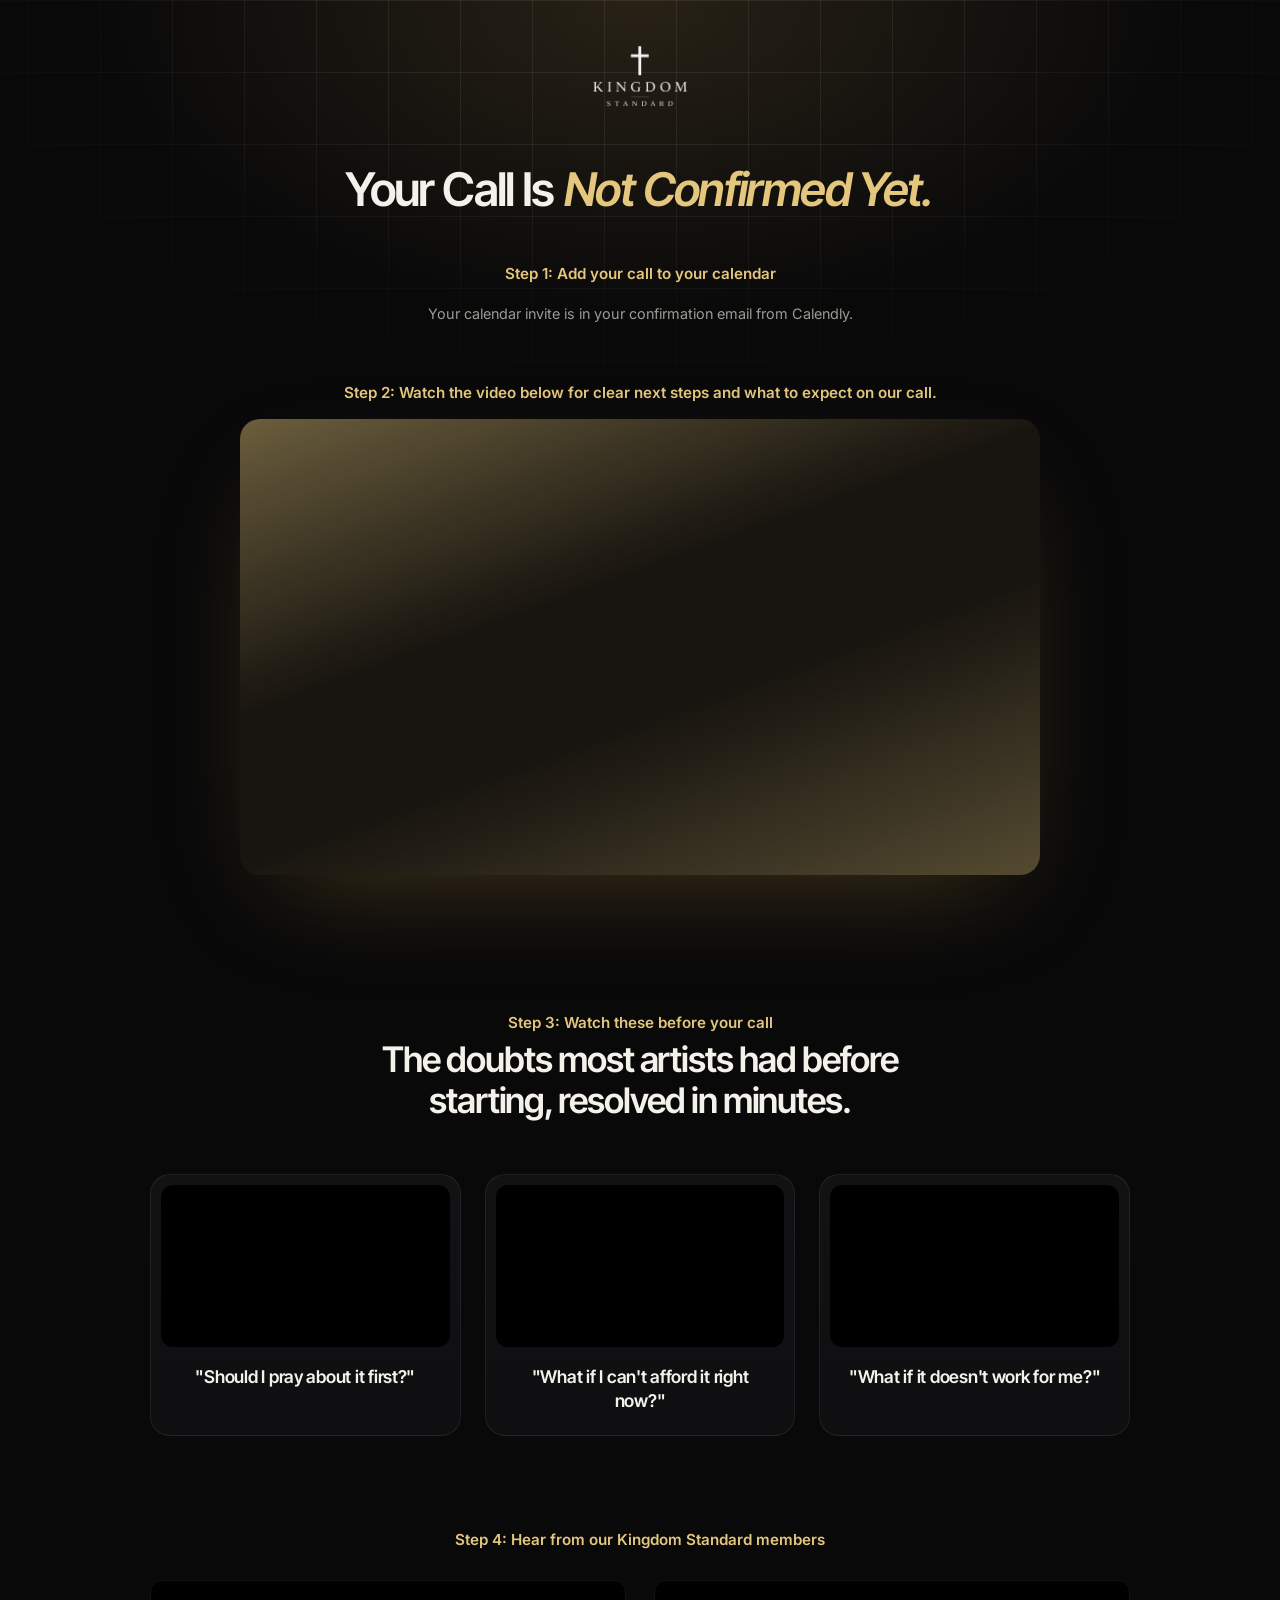
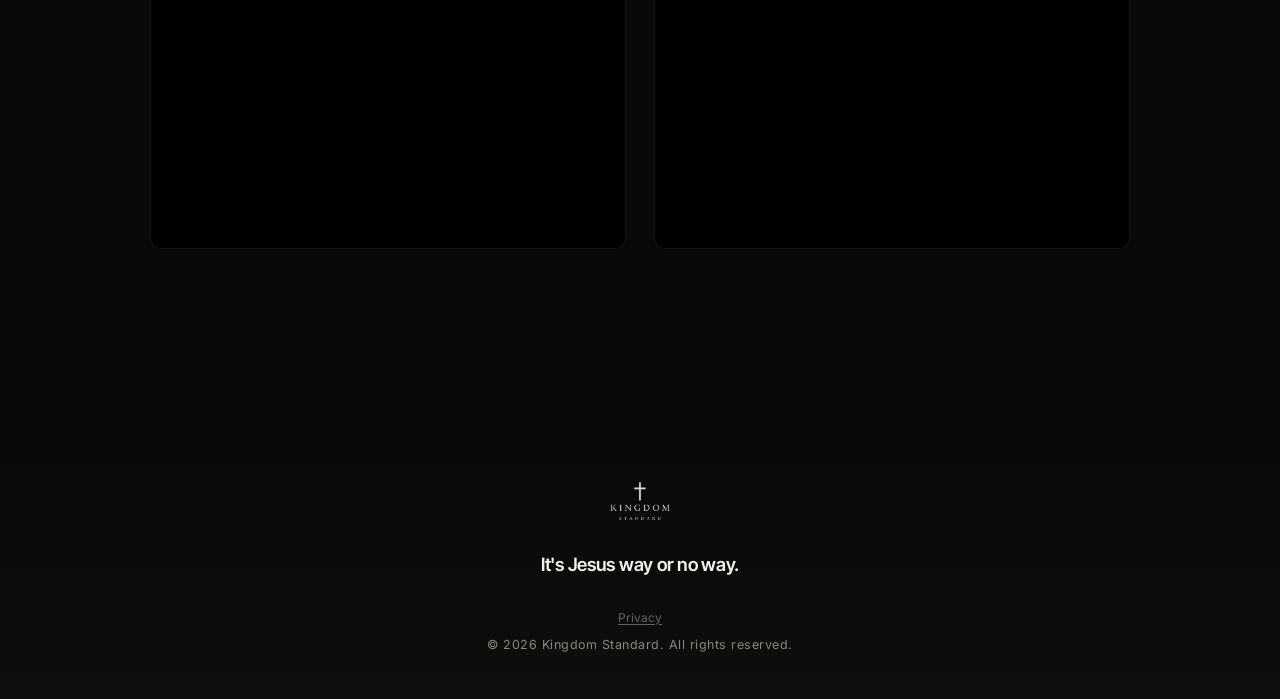
==== application-confirmation/index.html @ 18755a1b "Loosen the Step 2 to video gap slightly Co-Authored-By: Claude Opus 5.5 <noreply@anthropic.com>" ====
<!doctype html>
<html lang="en">
<head>
<meta charset="UTF-8" />
<meta name="viewport" content="width=device-width, initial-scale=1.0" />
<title>Your Call Is Not Confirmed Yet — Kingdom Standard</title>
<meta name="description" content="Watch the video for clear next steps and what to expect on your call." />
<meta name="robots" content="noindex, follow" />
<link rel="canonical" href="https://kingdomstandard.net/application-confirmation/" />
<meta property="og:type" content="website" />
<meta property="og:site_name" content="Kingdom Standard" />
<meta property="og:title" content="Your Call Is Not Confirmed Yet — Kingdom Standard" />
<meta property="og:description" content="Watch the video for clear next steps and what to expect on your call." />
<meta property="og:image" content="https://kingdomstandard.net/assets/og-image.jpg" />
<meta property="og:url" content="https://kingdomstandard.net/application-confirmation/" />
<meta name="twitter:card" content="summary_large_image" />
<meta name="twitter:title" content="Your Call Is Not Confirmed Yet — Kingdom Standard" />
<meta name="twitter:description" content="Watch the video for clear next steps and what to expect on your call." />
<meta name="twitter:image" content="https://kingdomstandard.net/assets/og-image.jpg" />
<link rel="icon" type="image/x-icon" href="../favicon.ico?v=20260927f" />
<link rel="icon" type="image/png" sizes="16x16" href="../assets/favicon-16x16.png?v=20260927f" />
<link rel="icon" type="image/png" sizes="32x32" href="../assets/favicon-32x32.png?v=20260927f" />
<link rel="apple-touch-icon" sizes="180x180" href="../assets/apple-touch-icon.png?v=20260927f" />
<link rel="icon" type="image/png" sizes="192x192" href="../assets/android-chrome-192x192.png?v=20260927f" />
<link rel="icon" type="image/png" sizes="512x512" href="../assets/android-chrome-512x512.png?v=20260927f" />
<meta name="theme-color" content="#0a0a0b" />
<meta name="color-scheme" content="dark" />
<link rel="preconnect" href="https://fonts.googleapis.com" />
<link rel="preconnect" href="https://fonts.gstatic.com" crossorigin />
<link href="https://fonts.googleapis.com/css2?family=Inter+Tight:ital,wght@0,500;0,600;1,600&family=Inter:wght@400;500;600;700&display=swap" rel="stylesheet" />
<link rel="stylesheet" href="../styles.css?v=20261110k" />
</head>
<body>
<div class="bg-grid"></div>

<header class="site-header">
  <img class="logo-mark" src="../assets/kingdom-standard-logo-cropped.png?v=20260928" width="400" height="261" alt="Kingdom Standard" />
</header>

<section class="confirmation-hero confirmation-hero--tight">
  <div class="wrap">
    <h1>Your Call Is <span class="accent-muted">Not Confirmed Yet.</span></h1>
    <p class="step-label">Step 1: Add your call to your calendar</p>
    <div class="add-cal" id="addCal" hidden>
      <p class="add-cal-when" id="calWhen"></p>
      <div class="add-cal-buttons">
        <a class="add-cal-btn" id="calGoogle" href="#" target="_blank" rel="noopener">Google Calendar</a>
        <a class="add-cal-btn" id="calApple" href="#" download="kingdom-standard-call.ics">Apple / iPhone</a>
        <a class="add-cal-btn" id="calOutlook" href="#" target="_blank" rel="noopener">Outlook</a>
      </div>
    </div>
    <p class="add-cal-fallback" id="calFallback">Your calendar invite is in your confirmation email from Calendly.</p>
    <p class="step-label step-label--spaced">Step 2: Watch the video below for clear next steps and what to expect on our call.</p>
  </div>
</section>

<section class="video-section">
  <div class="video-frame">
    <script src="https://fast.wistia.com/player.js" async></script>
    <script src="https://fast.wistia.com/embed/ths0kmnjn5.js" async type="module"></script>
    <style>
      wistia-player[media-id='ths0kmnjn5']:not(:defined) { background: center / contain no-repeat url('https://fast.wistia.com/embed/medias/ths0kmnjn5/swatch'); display: block; filter: blur(5px); padding-top:56.25%; }
    </style>
    <wistia-player media-id="ths0kmnjn5" aspect="1.7777777777777777"></wistia-player>
  </div>
</section>

<section class="breakouts-section">
  <div class="lede">
    <p class="step-label">Step 3: Watch these before your call</p>
    <h2 class="lede-title">The doubts most artists had before starting, resolved in minutes.</h2>
  </div>
  <div class="breakouts-grid">
    <div class="breakout">
      <div class="breakout-video">
        <script src="https://fast.wistia.com/embed/71f43jfx77.js" async type="module"></script>
        <style>
          wistia-player[media-id='71f43jfx77']:not(:defined) { background: center / contain no-repeat url('https://fast.wistia.com/embed/medias/71f43jfx77/swatch'); display: block; filter: blur(5px); padding-top:56.25%; }
        </style>
        <wistia-player media-id="71f43jfx77" aspect="1.7777777777777777"></wistia-player>
      </div>
      <h3>"Should I pray about it first?"</h3>
    </div>
    <div class="breakout">
      <div class="breakout-video">
        <script src="https://fast.wistia.com/embed/xineurdowk.js" async type="module"></script>
        <style>
          wistia-player[media-id='xineurdowk']:not(:defined) { background: center / contain no-repeat url('https://fast.wistia.com/embed/medias/xineurdowk/swatch'); display: block; filter: blur(5px); padding-top:56.25%; }
        </style>
        <wistia-player media-id="xineurdowk" aspect="1.7777777777777777"></wistia-player>
      </div>
      <h3>"What if I can't afford it right now?"</h3>
    </div>
    <div class="breakout">
      <div class="breakout-video">
        <script src="https://fast.wistia.com/embed/jzsrgi9k65.js" async type="module"></script>
        <style>
          wistia-player[media-id='jzsrgi9k65']:not(:defined) { background: center / contain no-repeat url('https://fast.wistia.com/embed/medias/jzsrgi9k65/swatch'); display: block; filter: blur(5px); padding-top:56.25%; }
        </style>
        <wistia-player media-id="jzsrgi9k65" aspect="1.7777777777777777"></wistia-player>
      </div>
      <h3>"What if it doesn't work for me?"</h3>
    </div>
  </div>
</section>

<section class="breakouts-section testimonials-videos-section">
  <div class="lede">
    <p class="step-label">Step 4: Hear from our Kingdom Standard members</p>
  </div>
  <div class="video-testimonials">
    <div class="video-testimonial">
      <script src="https://fast.wistia.com/embed/9uxcvextzb.js" async type="module"></script>
      <style>
        wistia-player[media-id='9uxcvextzb']:not(:defined) { background: center / contain no-repeat url('https://fast.wistia.com/embed/medias/9uxcvextzb/swatch'); display: block; filter: blur(5px); padding-top:56.25%; }
      </style>
      <wistia-player media-id="9uxcvextzb" aspect="1.7777777777777777"></wistia-player>
    </div>
    <div class="video-testimonial">
      <script src="https://fast.wistia.com/embed/dqt7g3c2o9.js" async type="module"></script>
      <style>
        wistia-player[media-id='dqt7g3c2o9']:not(:defined) { background: center / contain no-repeat url('https://fast.wistia.com/embed/medias/dqt7g3c2o9/swatch'); display: block; filter: blur(5px); padding-top:56.25%; }
      </style>
      <wistia-player media-id="dqt7g3c2o9" aspect="1.7777777777777777"></wistia-player>
    </div>
  </div>
</section>

<footer>
  <img class="logo-mark" src="../assets/kingdom-standard-logo-cropped.png?v=20260928" width="400" height="261" alt="Kingdom Standard" />
  <p class="tagline">It's Jesus way or no way.</p>
  <p class="footer-links"><a href="/privacy/">Privacy</a></p>
  <p class="copyright">© 2026 Kingdom Standard. All rights reserved.</p>
</footer>
<script src="../add-to-calendar.js?v=20261109c"></script>
</body>
</html>
---- styles.css ----
:root {
  --bg: #09090a;
  --bg-raised: #0f0f11;
  --card: #121214;
  --card-hover: #16161a;
  --border: rgba(255, 255, 255, 0.07);
  --border-mid: rgba(255, 255, 255, 0.12);
  --border-gold: rgba(201, 162, 84, 0.32);
  --text: #f4f1ea;
  --text-muted: #9d9a93;
  --text-faint: #8a8781;
  --gold: #c9a254;
  --gold-bright: #e4c67c;
  --gold-pale: #f3e3b6;
  --gold-dim: rgba(201, 162, 84, 0.12);
  --no: #b3585d;
  --radius: 20px;
  --radius-sm: 14px;
  --max-width: 800px;
  --display: "Inter Tight", "Inter", -apple-system, BlinkMacSystemFont, sans-serif;
  --sans: "Inter", -apple-system, BlinkMacSystemFont, "Segoe UI", sans-serif;
}

* {
  box-sizing: border-box;
}

html {
  scroll-behavior: smooth;
}

body {
  margin: 0;
  background: var(--bg);
  color: var(--text);
  font-family: var(--sans);
  font-size: 16px;
  line-height: 1.6;
  -webkit-font-smoothing: antialiased;
  position: relative;
  overflow-x: hidden;
}

a {
  color: var(--gold-bright);
  text-underline-offset: 3px;
}

::selection {
  background: rgba(201, 162, 84, 0.35);
  color: var(--text);
}

/* Background: faint grid fading out from the top, plus a warm glow behind the hero */
.bg-grid {
  position: fixed;
  inset: 0;
  z-index: -1;
  pointer-events: none;
  background-image:
    linear-gradient(rgba(255, 255, 255, 0.07) 1px, transparent 1px),
    linear-gradient(90deg, rgba(255, 255, 255, 0.07) 1px, transparent 1px);
  background-size: 72px 72px;
  background-position: center top;
  mask-image: radial-gradient(ellipse 70% 55% at 50% 0%, black 30%, transparent 85%);
  -webkit-mask-image: radial-gradient(ellipse 70% 55% at 50% 0%, black 30%, transparent 85%);
}

body::before {
  content: "";
  position: absolute;
  z-index: -1;
  pointer-events: none;
  left: 0;
  right: 0;
  top: 0;
  height: 460px;
  background: radial-gradient(ellipse 550px 320px at 50% 0, rgba(201, 162, 84, 0.16), transparent 100%);
}

.wrap {
  max-width: var(--max-width);
  margin: 0 auto;
  padding: 0 24px;
}

/* Header */
header.site-header,
header.apply-header {
  padding: 44px 24px 0;
  text-align: center;
}

.logo-mark {
  height: 64px;
  width: auto;
  filter: invert(1) brightness(1.1);
  opacity: 0.95;
}

header.apply-header .logo-mark {
  height: 44px;
}

/* Small caps label with hairlines either side */
.eyebrow,
.confirmation-label {
  display: flex;
  align-items: center;
  justify-content: center;
  gap: 14px;
  color: var(--gold);
  font-family: var(--sans);
  font-size: 12px;
  font-weight: 500;
  letter-spacing: 0.24em;
  text-transform: uppercase;
  white-space: nowrap;
  margin: 0 0 22px;
}

.eyebrow::before,
.eyebrow::after,
.confirmation-label::before,
.confirmation-label::after {
  content: "";
  width: 36px;
  height: 1px;
  background: linear-gradient(90deg, transparent, var(--border-gold));
}

.eyebrow::after,
.confirmation-label::after {
  transform: scaleX(-1);
}

/* Headlines */
h1 {
  font-family: var(--display);
  font-size: clamp(2.15rem, 5.8vw, 3.6rem);
  line-height: 1.08;
  font-weight: 600;
  letter-spacing: -0.035em;
  margin: 0;
  text-wrap: balance;
}

/* Italic glyphs lean past their box; the padding keeps the gold text-gradient from
   clipping them, and the negative margin cancels the extra spacing. */
h1 .accent,
.accent-muted {
  font-style: italic;
  padding: 0 0.1em;
  margin: 0 -0.06em;
}

h1 .accent {
  white-space: nowrap;
  background: linear-gradient(100deg, var(--gold-pale) 0%, var(--gold-bright) 45%, var(--gold) 100%);
  -webkit-background-clip: text;
  background-clip: text;
  color: transparent;
}

.accent-muted {
  color: var(--gold-bright);
}

/* Hero */
.hero {
  text-align: center;
  padding: 44px 24px 48px;
}

.hero h1 {
  max-width: 760px;
  margin: 0 auto;
  animation: rise 0.9s cubic-bezier(0.2, 0.7, 0.2, 1) both;
}

.hero-sub {
  color: var(--text-muted);
  font-size: clamp(1rem, 2.2vw, 1.15rem);
  line-height: 1.6;
  max-width: 560px;
  margin: 18px auto 0;
  text-wrap: balance;
  animation: rise 0.9s 0.06s cubic-bezier(0.2, 0.7, 0.2, 1) both;
}

.hero .eyebrow {
  animation: rise 0.9s cubic-bezier(0.2, 0.7, 0.2, 1) both;
}

@keyframes rise {
  from {
    opacity: 0;
    transform: translateY(14px);
  }
  to {
    opacity: 1;
    transform: none;
  }
}

.confirmation-hero {
  text-align: center;
  padding: 48px 24px 48px;
  max-width: var(--max-width);
  margin: 0 auto;
}

.confirmation-hero h1 {
  font-size: clamp(1.9rem, 4.8vw, 2.9rem);
}

.apply-title {
  font-size: clamp(1.8rem, 4.2vw, 2.5rem);
}

.confirmation-note {
  color: var(--text-muted);
  font-size: 1rem;
  line-height: 1.7;
  max-width: 500px;
  margin: 22px auto 0;
}

/* Add to calendar (confirmation page) */
.confirmation-hero h1 + .step-label {
  margin-top: 48px;
}

.confirmation-hero .step-label--spaced {
  margin-top: 56px;
  margin-bottom: 6px;
}

.confirmation-hero--tight {
  padding-bottom: 0;
}

.confirmation-hero .step-label + .confirmation-note {
  margin-top: 0;
}

.add-cal {
  margin: 0 auto;
  max-width: 520px;
  padding: 20px;
  border: 1px solid var(--border-strong);
  border-radius: var(--radius);
  background: var(--card);
}

.add-cal-when {
  margin: 0 0 16px;
  color: var(--text);
  font-weight: 600;
}

.add-cal-buttons {
  display: flex;
  flex-wrap: wrap;
  justify-content: center;
  gap: 10px;
}

.add-cal-btn {
  padding: 10px 16px;
  border: 1px solid var(--border);
  border-radius: 999px;
  color: var(--text);
  text-decoration: none;
  font-size: 0.92rem;
  font-weight: 500;
  transition: border-color 0.2s ease, color 0.2s ease;
}

.add-cal-btn:hover {
  border-color: var(--gold);
  color: var(--gold-bright);
}

.add-cal-fallback {
  margin: 16px auto 0;
  color: var(--text-muted);
  font-size: 0.9rem;
}

/* Video */
.video-section {
  padding: 8px 24px 44px;
}

.video-lede {
  text-align: center;
  font-family: var(--display);
  font-size: clamp(1.15rem, 2.6vw, 1.4rem);
  font-weight: 600;
  letter-spacing: -0.02em;
  color: var(--text);
  text-wrap: balance;
  margin: 0 auto 26px;
}

.video-frame {
  position: relative;
  max-width: var(--max-width);
  margin: 0 auto;
  border-radius: var(--radius);
  padding: 6px;
  background: linear-gradient(160deg, rgba(228, 198, 124, 0.45), rgba(201, 162, 84, 0.08) 40%, rgba(201, 162, 84, 0.08) 60%, rgba(228, 198, 124, 0.35));
  box-shadow: 0 40px 100px -40px rgba(201, 162, 84, 0.35), 0 30px 60px -30px rgba(0, 0, 0, 0.9);
  animation: rise 1s 0.12s cubic-bezier(0.2, 0.7, 0.2, 1) both;
}

.video-frame wistia-player {
  display: block;
  border-radius: calc(var(--radius) - 6px);
  overflow: hidden;
  background: #000;
}

/* Apply CTA */
.apply-section {
  padding: 0 24px 80px;
}

.video-section + .apply-section {
  margin-top: 4px;
  animation: rise 1s 0.24s cubic-bezier(0.2, 0.7, 0.2, 1) both;
}

.btn-next {
  position: relative;
  display: inline-flex;
  align-items: center;
  gap: 12px;
  appearance: none;
  border: none;
  text-decoration: none;
  cursor: pointer;
  background: linear-gradient(180deg, var(--gold-bright), var(--gold));
  color: #17120a;
  font-family: var(--sans);
  font-weight: 600;
  font-size: 1.08rem;
  letter-spacing: 0.01em;
  padding: 20px 44px;
  border-radius: 999px;
  box-shadow:
    inset 0 1px 0 rgba(255, 255, 255, 0.35),
    0 0 0 1px rgba(201, 162, 84, 0.5),
    0 16px 40px -12px rgba(201, 162, 84, 0.55);
  transition: transform 0.2s ease, box-shadow 0.2s ease, filter 0.2s ease;
}

.btn-next::after {
  content: "→";
  font-weight: 500;
  transition: transform 0.2s ease;
}

.btn-next:hover {
  filter: brightness(1.06);
  transform: translateY(-2px);
  box-shadow:
    inset 0 1px 0 rgba(255, 255, 255, 0.4),
    0 0 0 1px rgba(228, 198, 124, 0.7),
    0 22px 50px -12px rgba(201, 162, 84, 0.7);
}

.btn-next:hover::after {
  transform: translateX(4px);
}

.btn-next:focus-visible {
  outline: 2px solid var(--gold-pale);
  outline-offset: 4px;
}

@media (max-width: 600px) {
  .btn-next {
    font-size: 1rem;
    padding: 17px 34px;
  }
}

/* Section spacing */
.qualify-section,
.testimonials-section,
.breakouts-section {
  position: relative;
  padding: 88px 24px;
}

@media (max-width: 600px) {
  .qualify-section,
  .testimonials-section,
  .breakouts-section {
    padding: 64px 20px;
  }

  .apply-section {
    padding-bottom: 64px;
  }

  .eyebrow::before,
  .eyebrow::after,
      .confirmation-label::before,
  .confirmation-label::after {
    width: 22px;
  }
}

/* Section headlines */
.qualify-lede,
.breakouts-section .lede .lede-title {
  text-align: center;
  font-family: var(--display);
  font-size: clamp(1.6rem, 3.8vw, 2.2rem);
  line-height: 1.18;
  font-weight: 600;
  letter-spacing: -0.03em;
  color: var(--text);
  max-width: 640px;
  margin: 0 auto 48px;
  text-wrap: balance;
}

/* Qualifier cards */
.qualify-grid {
  display: grid;
  grid-template-columns: 1fr 1fr;
  gap: 20px;
  max-width: var(--max-width);
  margin: 0 auto;
}

@media (max-width: 700px) {
  .qualify-grid {
    grid-template-columns: 1fr;
  }
}

.qcard {
  position: relative;
  border-radius: var(--radius);
  border: 1px solid var(--border);
  background: linear-gradient(180deg, var(--card), var(--bg-raised));
  padding: 34px 30px 32px;
  display: flex;
  flex-direction: column;
  overflow: hidden;
}

.qcard.yes {
  border-color: var(--border-gold);
  background:
    radial-gradient(ellipse 80% 60% at 50% 0%, rgba(201, 162, 84, 0.1), transparent 70%),
    linear-gradient(180deg, var(--card), var(--bg-raised));
}

.qcard.yes::before {
  content: "";
  position: absolute;
  top: 0;
  left: 24px;
  right: 24px;
  height: 1px;
  background: linear-gradient(90deg, transparent, var(--gold-bright), transparent);
}

.qcard h2 {
  margin: 0 0 24px;
  font-family: var(--display);
  font-size: 1.3rem;
  line-height: 1.25;
  font-weight: 600;
  letter-spacing: -0.02em;
  color: var(--text);
}

.qcard ul {
  list-style: none;
  margin: 0;
  padding: 0;
  display: flex;
  flex-direction: column;
  gap: 16px;
  flex: 1;
}

.qcard li {
  display: flex;
  gap: 14px;
  align-items: flex-start;
  color: var(--text-muted);
  font-size: 0.97rem;
  line-height: 1.55;
}

.qcard.yes li {
  color: #c9c5bc;
}

.mark {
  flex: none;
  width: 22px;
  height: 22px;
  border-radius: 50%;
  display: flex;
  align-items: center;
  justify-content: center;
  font-size: 11px;
  font-weight: 700;
  margin-top: 1px;
}

.qcard.yes .mark {
  background: var(--gold);
  color: #17120a;
}

.qcard.no .mark {
  background: transparent;
  border: 1px solid rgba(179, 88, 93, 0.55);
  color: var(--no);
  font-size: 13px;
  font-weight: 500;
}

/* Step labels */
.step-label {
  margin: 0 0 14px;
  text-align: center;
  color: var(--gold-bright);
  font-size: 0.95rem;
  font-weight: 600;
}

/* Testimonials */
.testimonials-grid {
  columns: 3;
  column-gap: 16px;
  max-width: var(--max-width);
  margin: 0 auto;
}

@media (max-width: 800px) {
  .testimonials-grid {
    columns: 2;
  }
}

.testimonial-card {
  break-inside: avoid;
  margin-bottom: 16px;
  border-radius: var(--radius-sm);
  border: 1px solid var(--border);
  background: #000;
  overflow: hidden;
  transition: border-color 0.25s ease, box-shadow 0.25s ease, transform 0.25s ease;
}

.testimonial-card:hover {
  border-color: var(--border-gold);
  box-shadow: 0 18px 40px -20px rgba(201, 162, 84, 0.4);
  transform: translateY(-2px);
}

.testimonial-card img {
  display: block;
  width: 100%;
  height: auto;
  max-height: 220px;
  object-fit: cover;
  object-position: top;
  cursor: pointer;
  transition: transform 0.35s ease;
}

.testimonial-card img:hover {
  transform: scale(1.04);
}

.testimonial-card img:focus-visible {
  outline: 2px solid var(--gold-bright);
  outline-offset: -2px;
}

/* Phones keep a two-column grid of small cards; tapping one opens it full size. */
@media (max-width: 560px) {
  .testimonials-grid {
    column-gap: 10px;
  }

  .testimonial-card {
    margin-bottom: 10px;
    border-radius: 10px;
  }

  .testimonial-card img {
    max-height: 150px;
  }
}

.lightbox {
  position: fixed;
  inset: 0;
  z-index: 1000;
  display: flex;
  align-items: center;
  justify-content: center;
  padding: 48px 24px;
  background: rgba(5, 5, 6, 0.9);
  backdrop-filter: blur(6px);
  -webkit-backdrop-filter: blur(6px);
  cursor: zoom-out;
}

.lightbox[hidden] {
  display: none;
}

.lightbox img {
  display: block;
  max-width: min(100%, 900px);
  max-height: 100%;
  border-radius: var(--radius-sm);
  border: 1px solid var(--border-gold);
  box-shadow: 0 40px 100px -30px rgba(0, 0, 0, 0.9);
  cursor: default;
}

.lightbox-close {
  position: fixed;
  top: 20px;
  right: 24px;
  z-index: 1001;
  width: 44px;
  height: 44px;
  border-radius: 50%;
  border: 1px solid var(--border-gold);
  background: var(--card);
  color: var(--text);
  font-size: 1.4rem;
  line-height: 1;
  cursor: pointer;
}

.lightbox-close[hidden] {
  display: none;
}

/* Breakout videos (confirmation page) */
.breakouts-section .lede {
  text-align: center;
  color: var(--text-muted);
  max-width: 560px;
  margin: 0 auto 52px;
}

.breakouts-section .lede p {
  margin: 4px 0;
}

.breakouts-section .lede .lede-title {
  margin-bottom: 12px;
}

.breakouts-grid {
  display: grid;
  grid-template-columns: repeat(3, 1fr);
  gap: 24px;
  max-width: 980px;
  margin: 0 auto;
}

@media (max-width: 800px) {
  .breakouts-grid {
    grid-template-columns: 1fr;
    gap: 28px;
    max-width: 520px;
  }
}

.breakout {
  display: flex;
  flex-direction: column;
  padding: 10px 10px 22px;
  border-radius: var(--radius);
  border: 1px solid var(--border);
  background: linear-gradient(180deg, var(--card), var(--bg-raised));
}

.breakout-video {
  position: relative;
  border-radius: 12px;
  overflow: hidden;
  background: #000;
}

.breakout-video wistia-player {
  display: block;
  width: 100%;
}

.breakout h3 {
  margin: 18px 10px 0;
  font-family: var(--display);
  font-size: 1.1rem;
  font-weight: 600;
  letter-spacing: -0.015em;
  line-height: 1.35;
  color: var(--text);
  text-align: center;
}

.breakout-summary {
  margin: 8px 10px 0;
  color: var(--text-muted);
  font-size: 0.92rem;
  line-height: 1.65;
}

/* Booking page */
.form-card {
  max-width: 680px;
  margin: 0 auto;
  border-radius: var(--radius);
  border: 1px solid var(--border-gold);
  background: linear-gradient(180deg, var(--card), var(--bg-raised));
  padding: 14px;
  box-shadow: 0 40px 100px -50px rgba(201, 162, 84, 0.35);
}

.calendly-inline-widget {
  width: 100%;
  border-radius: 12px;
  overflow: hidden;
}

/* .form-card's own `display: flex` above has the same specificity as the
   browser's default [hidden] { display: none } rule, and author CSS always
   wins that tie — so the hidden attribute alone does nothing here without
   this. */
.form-card[hidden] {
  display: none;
}

@media (max-width: 600px) {
  .apply-section {
    padding-left: 8px;
    padding-right: 8px;
  }

  .form-card {
    padding: 24px 4px;
  }
}

/* Mini qualifying form (currently just /dominique/questions/) */
.progress-track {
  height: 4px;
  border-radius: 2px;
  background: rgba(255, 255, 255, 0.08);
  overflow: hidden;
  margin-bottom: 32px;
}

.progress-fill {
  height: 100%;
  background: var(--gold);
  border-radius: 2px;
  transition: width 0.35s ease;
  width: 0%;
}

.form-step {
  display: none;
  flex-direction: column;
  gap: 22px;
  flex: 1;
  animation: formStepFadeIn 0.35s ease;
}

.form-step.active {
  display: flex;
}

@keyframes formStepFadeIn {
  from {
    opacity: 0;
    transform: translateY(8px);
  }
  to {
    opacity: 1;
    transform: translateY(0);
  }
}

.form-card .step-num {
  color: var(--gold-deep);
  font-size: 12px;
  font-weight: 500;
  letter-spacing: 0.1em;
  text-transform: uppercase;
}

.form-step label.question {
  font-size: 1.25rem;
  font-weight: 500;
  letter-spacing: -0.01em;
}

.form-step input[type="text"],
.form-step input[type="email"],
.form-step input[type="tel"] {
  width: 100%;
  background: transparent;
  border: none;
  border-bottom: 2px solid var(--border);
  color: var(--text);
  font-size: 1.15rem;
  padding: 10px 2px;
  font-family: inherit;
  outline: none;
  transition: border-color 0.2s ease;
}

.form-step input:focus {
  border-color: var(--gold);
}

.phone-field {
  display: flex;
  align-items: stretch;
  gap: 12px;
}

.phone-code {
  flex: 0 1 auto;
  width: 200px;
  min-width: 0;
  background: var(--card);
  border: none;
  border-bottom: 2px solid var(--border);
  color: var(--text);
  font-size: 1.05rem;
  padding: 10px 2px;
  font-family: inherit;
  outline: none;
  transition: border-color 0.2s ease;
}

.phone-code:focus {
  border-color: var(--gold);
}

.phone-field input[type="tel"] {
  flex: 1;
  min-width: 0;
}

.field-label {
  color: var(--text-muted);
  font-size: 0.85rem;
  font-weight: 500;
  margin: 6px 0 -14px;
}

.end-note {
  color: var(--text-muted);
  line-height: 1.6;
  margin: 0;
}

.form-end .btn-next {
  align-self: flex-start;
}

.form-end .btn-next[hidden] {
  display: none;
}

.form-step textarea {
  width: 100%;
  background: transparent;
  border: 1.5px solid var(--border);
  border-radius: 12px;
  color: var(--text);
  font-size: 1.05rem;
  padding: 14px 16px;
  font-family: inherit;
  outline: none;
  resize: vertical;
  min-height: 96px;
  transition: border-color 0.2s ease;
}

.form-step textarea:focus {
  border-color: var(--gold);
}

.other-input {
  display: none;
  width: 100%;
  background: transparent;
  border: none;
  border-bottom: 2px solid var(--border);
  color: var(--text);
  font-size: 1.05rem;
  padding: 8px 2px;
  font-family: inherit;
  outline: none;
  transition: border-color 0.2s ease;
}

.other-input.visible {
  display: block;
}

.other-input:focus {
  border-color: var(--gold);
}

.form-card .option-list {
  display: flex;
  flex-direction: column;
  gap: 10px;
}

.form-card .option {
  display: flex;
  align-items: center;
  gap: 14px;
  border: 1.5px solid var(--border);
  border-radius: 12px;
  padding: 13px 18px;
  cursor: pointer;
  font-size: 0.98rem;
  font-weight: 600;
  color: var(--text);
  background: transparent;
  transition: border-color 0.15s ease, background 0.15s ease;
  text-align: left;
}

.option-letter {
  flex: none;
  width: 28px;
  height: 28px;
  border-radius: 8px;
  border: 1.5px solid var(--border);
  display: flex;
  align-items: center;
  justify-content: center;
  font-size: 0.8rem;
  font-weight: 500;
  color: var(--text-muted);
  transition: border-color 0.15s ease, background 0.15s ease, color 0.15s ease;
}

.form-card .option:hover {
  border-color: var(--border-strong);
  background: var(--gold-dim);
}

.form-card .option:hover .option-letter {
  border-color: var(--gold);
  color: var(--gold-deep);
}

.form-card .option.selected {
  border-color: var(--gold);
  background: var(--gold-dim);
  color: var(--gold-deep);
}

.form-card .option.selected .option-letter {
  background: var(--gold);
  border-color: var(--gold);
  color: #1a1400;
}

.step-nav {
  display: flex;
  justify-content: space-between;
  align-items: center;
  margin-top: auto;
  padding-top: 24px;
}

.btn-back {
  background: none;
  border: none;
  color: var(--text-muted);
  font-size: 0.9rem;
  cursor: pointer;
  font-family: inherit;
}

.btn-back:hover {
  color: var(--text);
}

.field-hint {
  color: var(--text-muted);
  font-size: 0.9rem;
  line-height: 1.9;
  margin: 16px 8px 4px;
  text-align: center;
}

.field-hint a {
  padding: 6px 0;
}

@media (max-width: 600px) {
  .apply-section {
    padding-left: 8px;
    padding-right: 8px;
  }

  .form-card {
    padding: 4px;
    border-radius: 16px;
  }
}

/* Footer */
footer {
  position: relative;
  text-align: center;
  padding: 72px 24px 44px;
  background: linear-gradient(180deg, transparent, rgba(201, 162, 84, 0.04));
}


footer .logo-mark {
  height: 40px;
  margin-bottom: 22px;
  opacity: 0.85;
}

footer .tagline {
  font-family: var(--display);
  font-size: 1.15rem;
  font-weight: 600;
  letter-spacing: -0.015em;
  color: var(--text);
  margin: 0 0 28px;
}

footer .copyright {
  color: var(--text-faint);
  font-size: 0.78rem;
  letter-spacing: 0.04em;
  margin: 0;
}

@media (prefers-reduced-motion: reduce) {
  *,
  *::before,
  *::after {
    animation: none !important;
    transition: none !important;
  }
}

/* Honeypot: hidden from people, filled in by naive bots. */
.hp-field {
  position: absolute;
  left: -10000px;
  width: 1px;
  height: 1px;
  overflow: hidden;
}

/* Privacy page and links */
.privacy {
  max-width: 680px;
  padding-top: 64px;
  padding-bottom: 96px;
}
.privacy h1 {
  margin-bottom: 8px;
}
.privacy h2 {
  margin: 36px 0 10px;
  font-size: 1.2rem;
}
.privacy p,
.privacy li {
  color: var(--text-muted);
  line-height: 1.7;
}
.privacy ul {
  padding-left: 1.2em;
}
.privacy a {
  color: var(--gold-bright);
}
.footer-links a,
.form-privacy a {
  color: inherit;
  text-decoration: underline;
  text-underline-offset: 2px;
}
.privacy-updated {
  font-size: 0.9rem;
}
.footer-links {
  margin: 8px 0;
  font-size: 0.75rem;
  color: var(--text-muted);
  opacity: 0.6;
}
.form-privacy {
  margin: 20px 0 0;
  text-align: center;
  font-size: 0.72rem;
  color: var(--text-muted);
  opacity: 0.6;
}

/* Video testimonials: two 16:9 videos side by side, stacked on phones. */
.video-testimonials {
  display: grid;
  grid-template-columns: 1fr 1fr;
  gap: 28px;
  max-width: 980px;
  margin: 0 auto 72px;
  align-items: start;
}
.video-testimonial {
  border-radius: 12px;
  overflow: hidden;
  background: #000;
  border: 1px solid var(--border);
}
.video-testimonial wistia-player {
  display: block;
  width: 100%;
}
.testimonials-videos-section .lede {
  text-align: center;
  margin-bottom: 28px;
}
.testimonials-videos-section {
  padding-top: 0;
}
@media (max-width: 700px) {
  .video-testimonials {
    grid-template-columns: 1fr;
    max-width: 520px;
  }
}

/* "Watch the video below..." styled like the section headlines */
.confirmation-hero .confirmation-note--title {
  font-family: var(--display);
  font-size: clamp(1.6rem, 3.8vw, 2.2rem);
  line-height: 1.18;
  font-weight: 600;
  letter-spacing: -0.03em;
  color: var(--text);
  max-width: 640px;
  text-wrap: balance;
}

/* Step 2 label sits right on top of the video now */
.confirmation-hero--tight .step-label--spaced:last-child {
  margin-bottom: 0;
}
.confirmation-hero--tight + .video-section {
  padding-top: 14px;
}
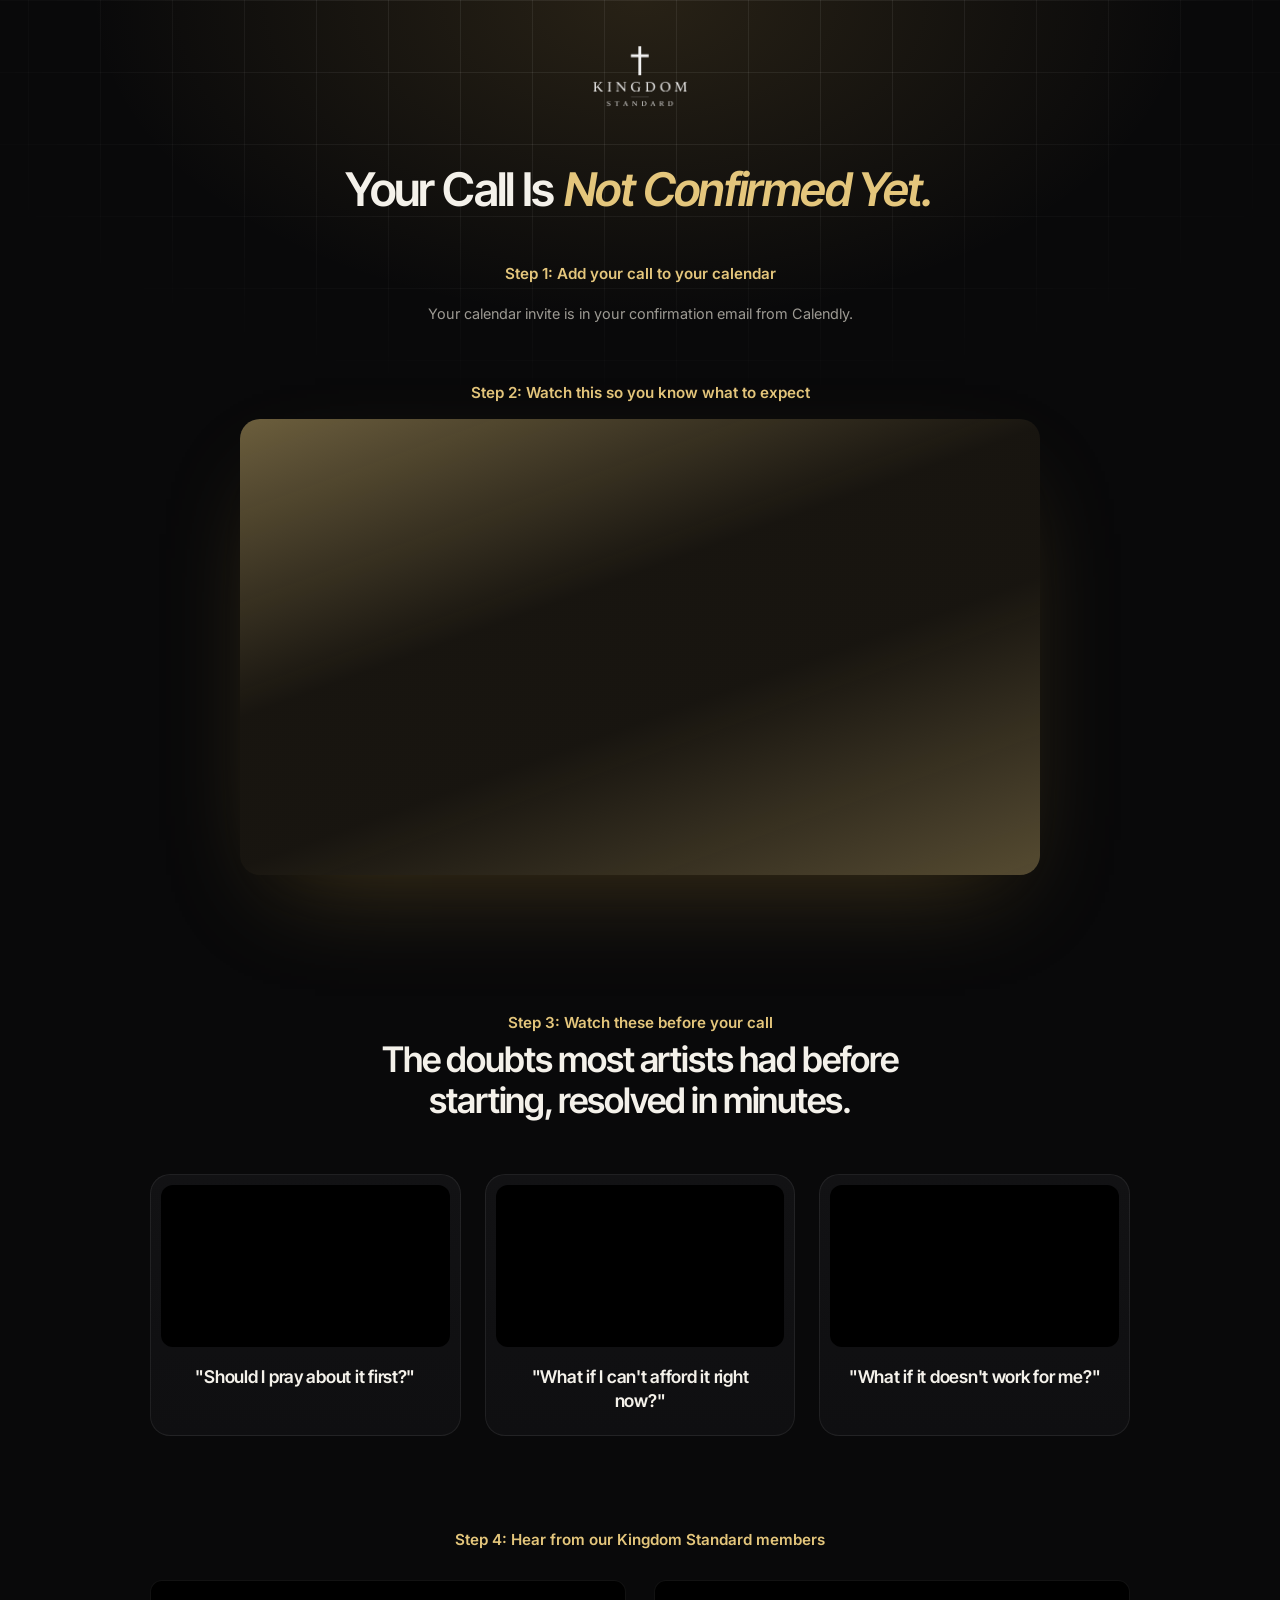
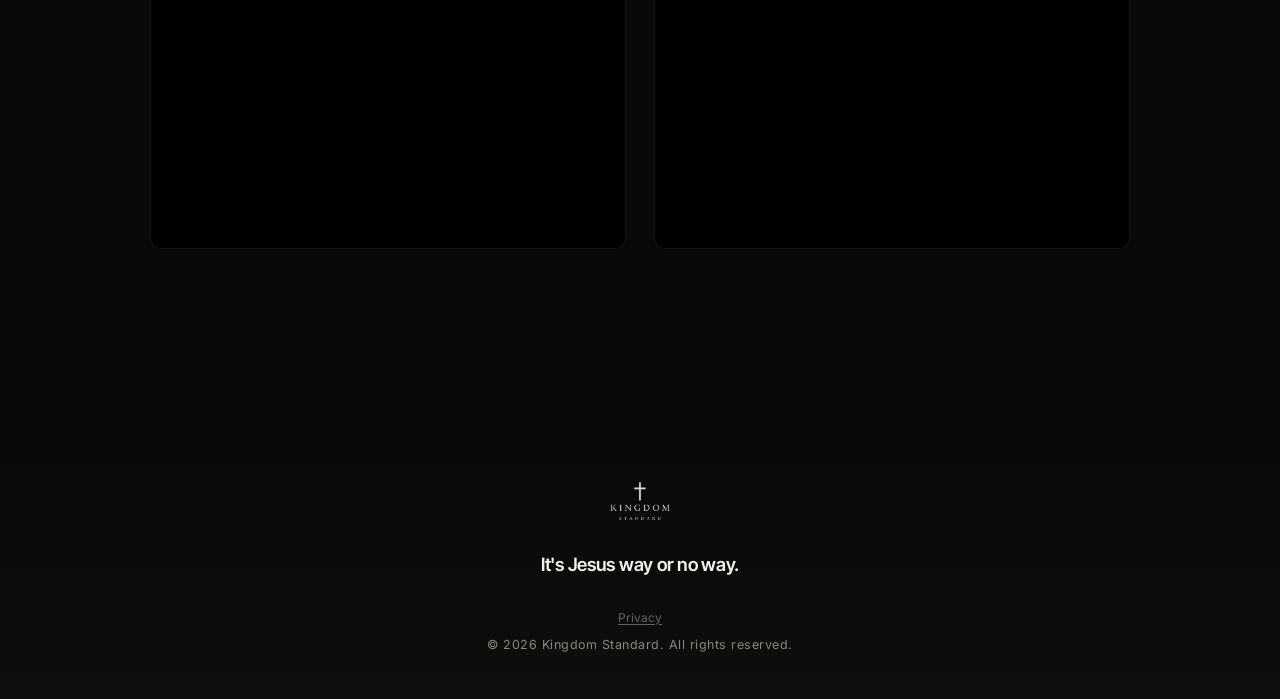
==== commit a3214ef8: "Reword the Step 2 label Co-Authored-By: Claude Opus 5.5 <noreply@anthropic.com>" ====
--- a/application-confirmation/index.html
+++ b/application-confirmation/index.html
@@ -50,7 +50,7 @@
       </div>
     </div>
     <p class="add-cal-fallback" id="calFallback">Your calendar invite is in your confirmation email from Calendly.</p>
-    <p class="step-label step-label--spaced">Step 2: Watch the video below for clear next steps and what to expect on our call.</p>
+    <p class="step-label step-label--spaced">Step 2: Watch this so you know what to expect</p>
   </div>
 </section>
 
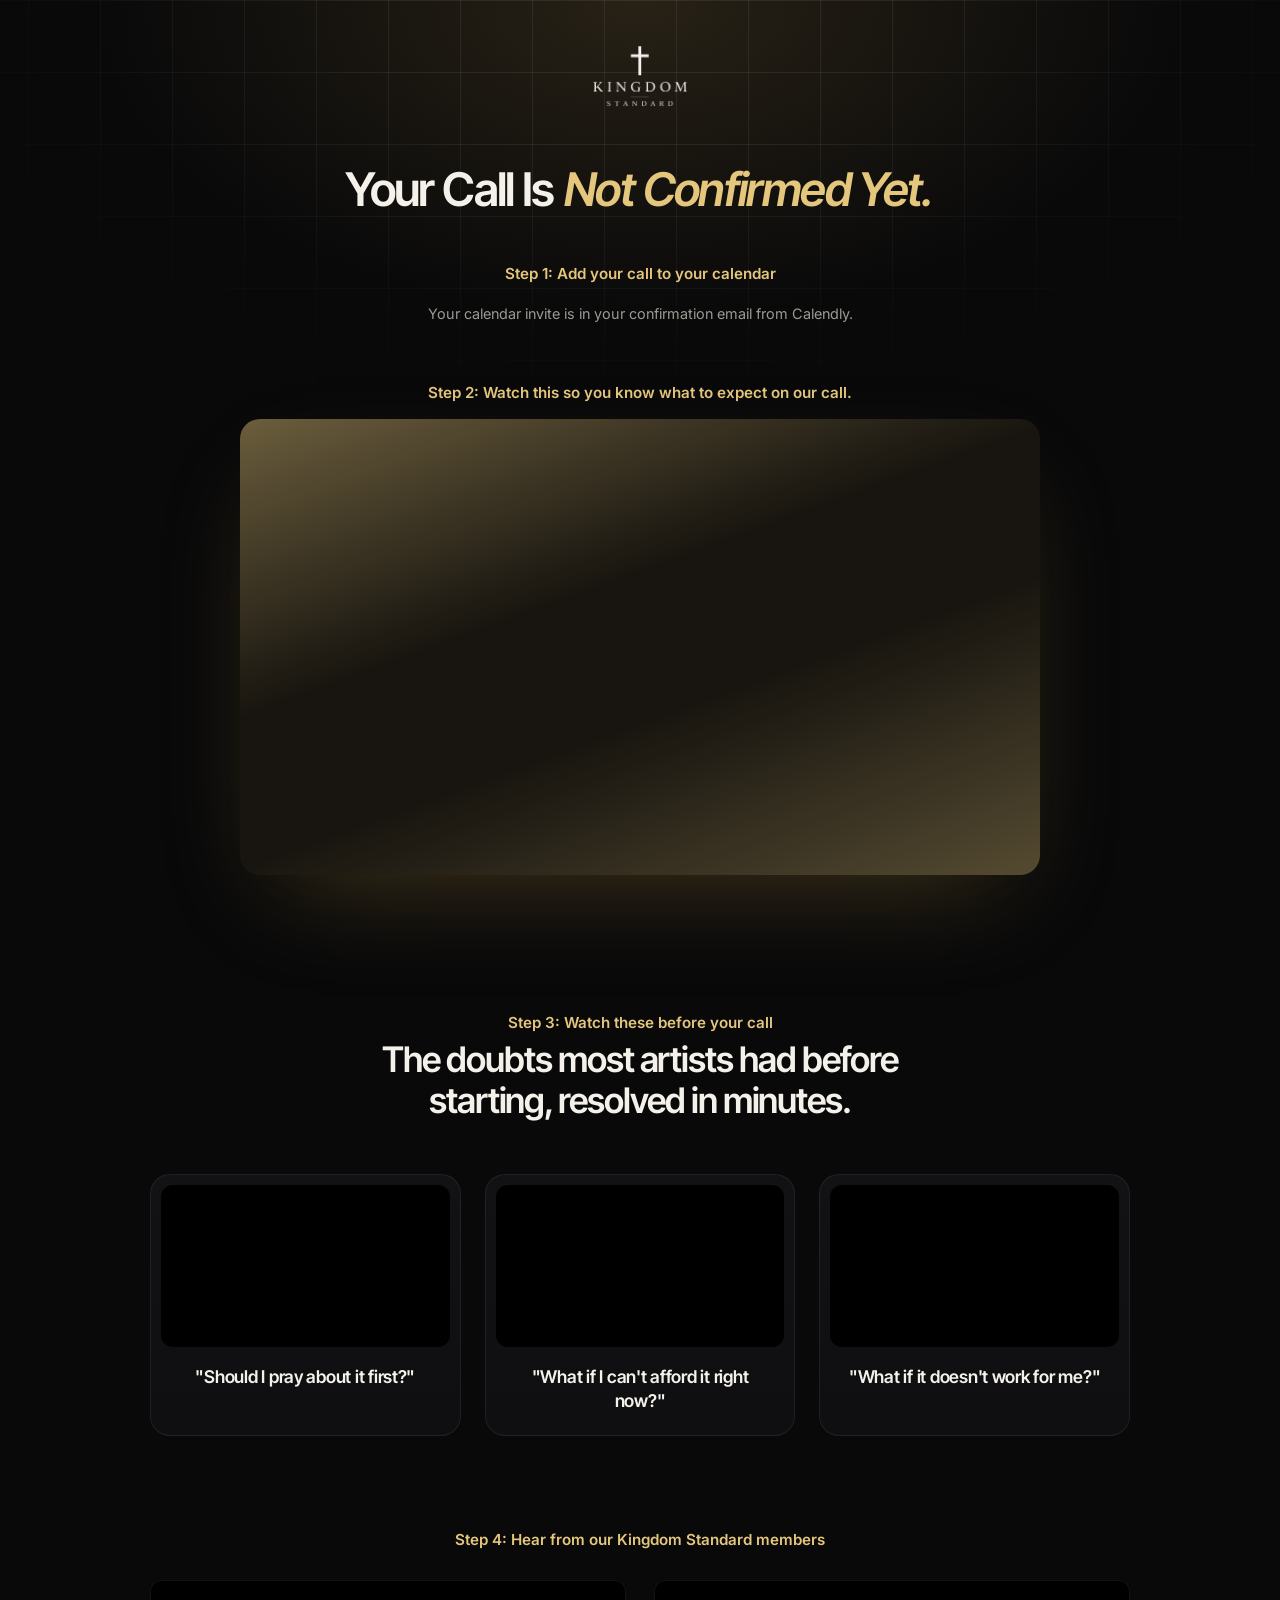
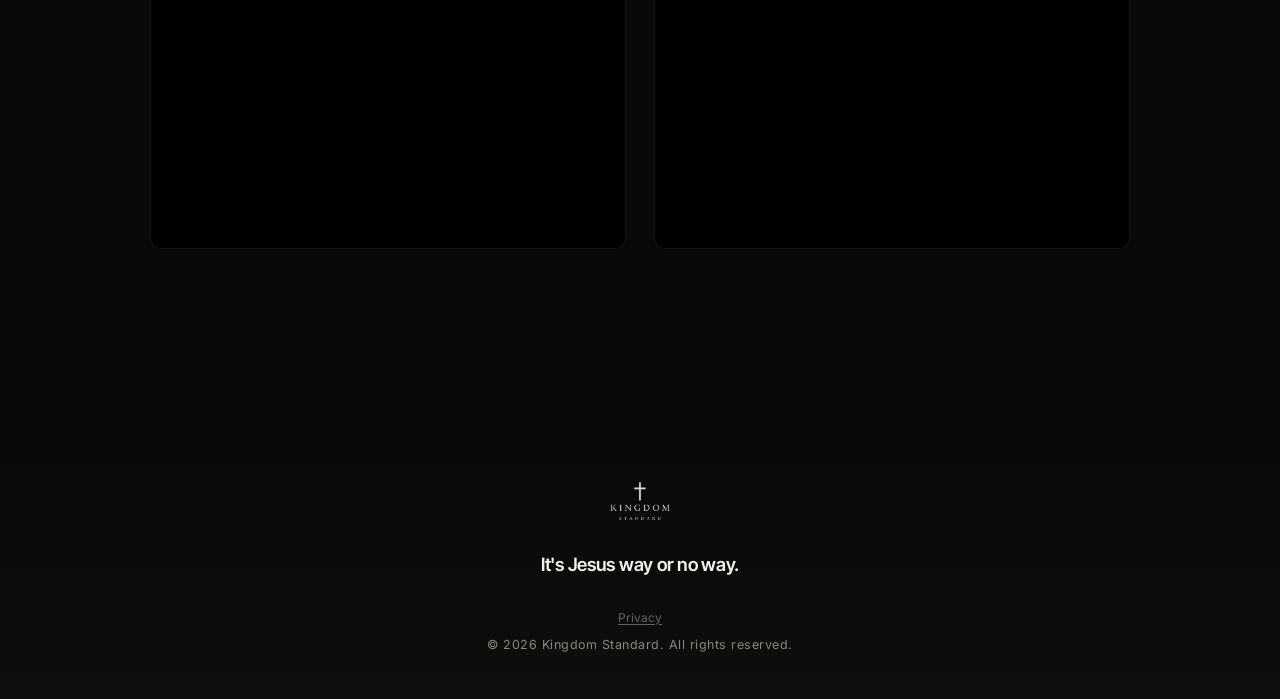
==== commit 01236b95: "Reword the Step 2 label Co-Authored-By: Claude Opus 5.5 <noreply@anthropic.com>" ====
--- a/application-confirmation/index.html
+++ b/application-confirmation/index.html
@@ -50,7 +50,7 @@
       </div>
     </div>
     <p class="add-cal-fallback" id="calFallback">Your calendar invite is in your confirmation email from Calendly.</p>
-    <p class="step-label step-label--spaced">Step 2: Watch this so you know what to expect</p>
+    <p class="step-label step-label--spaced">Step 2: Watch this so you know what to expect on our call.</p>
   </div>
 </section>
 
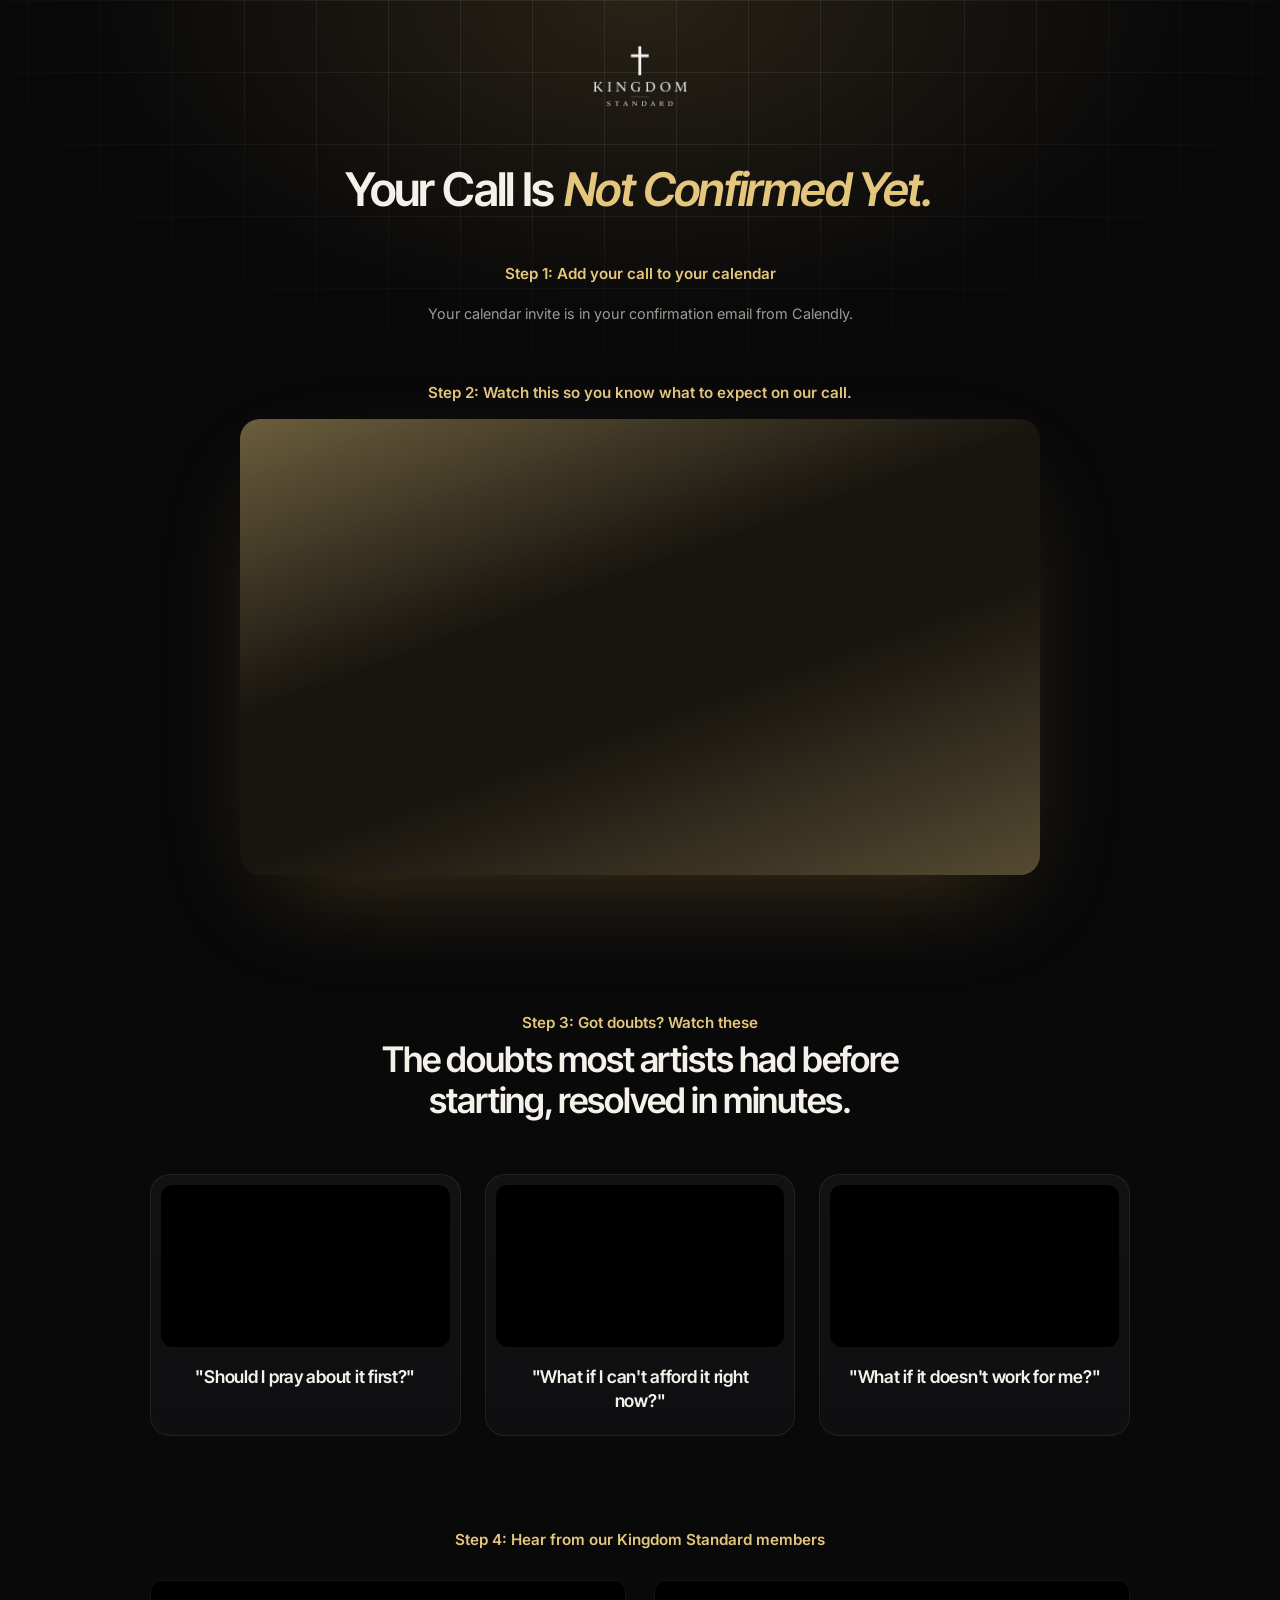
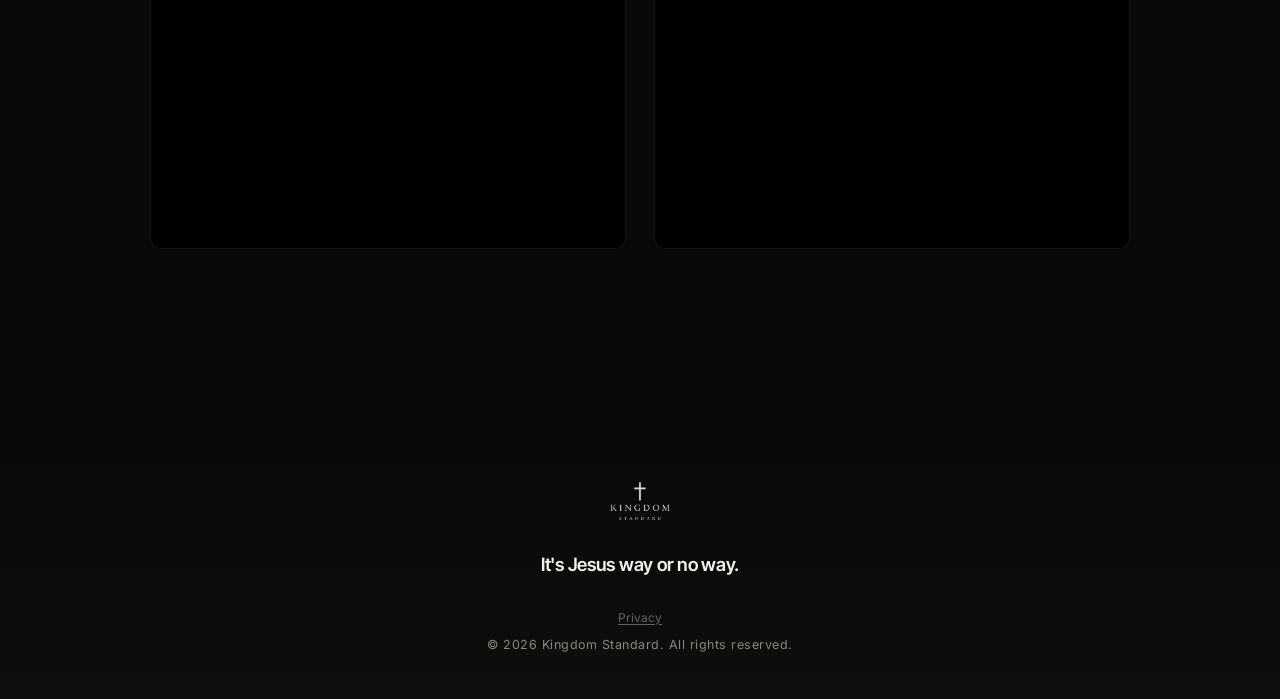
==== commit bd176acb: "Reword the Step 3 label Co-Authored-By: Claude Opus 5.5 <noreply@anthropic.com>" ====
--- a/application-confirmation/index.html
+++ b/application-confirmation/index.html
@@ -67,7 +67,7 @@
 
 <section class="breakouts-section">
   <div class="lede">
-    <p class="step-label">Step 3: Watch these before your call</p>
+    <p class="step-label">Step 3: Got doubts? Watch these</p>
     <h2 class="lede-title">The doubts most artists had before starting, resolved in minutes.</h2>
   </div>
   <div class="breakouts-grid">
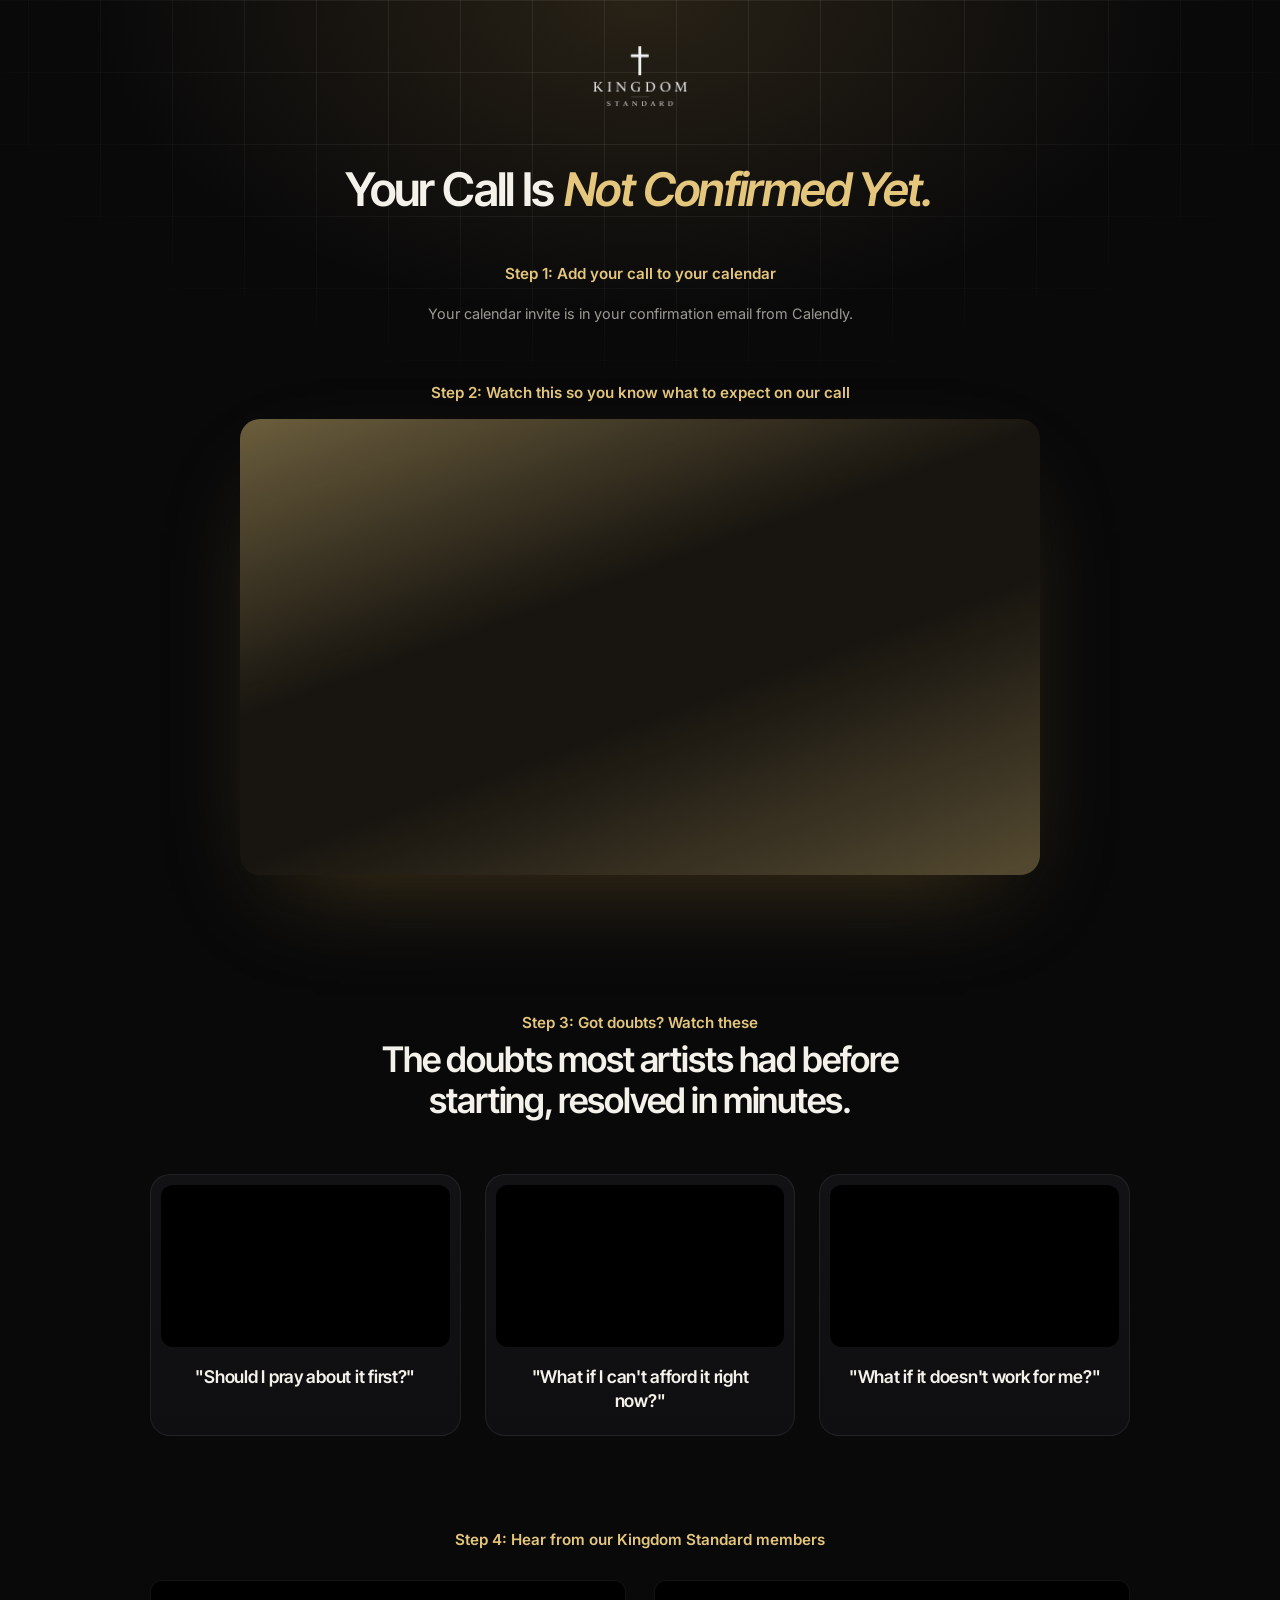
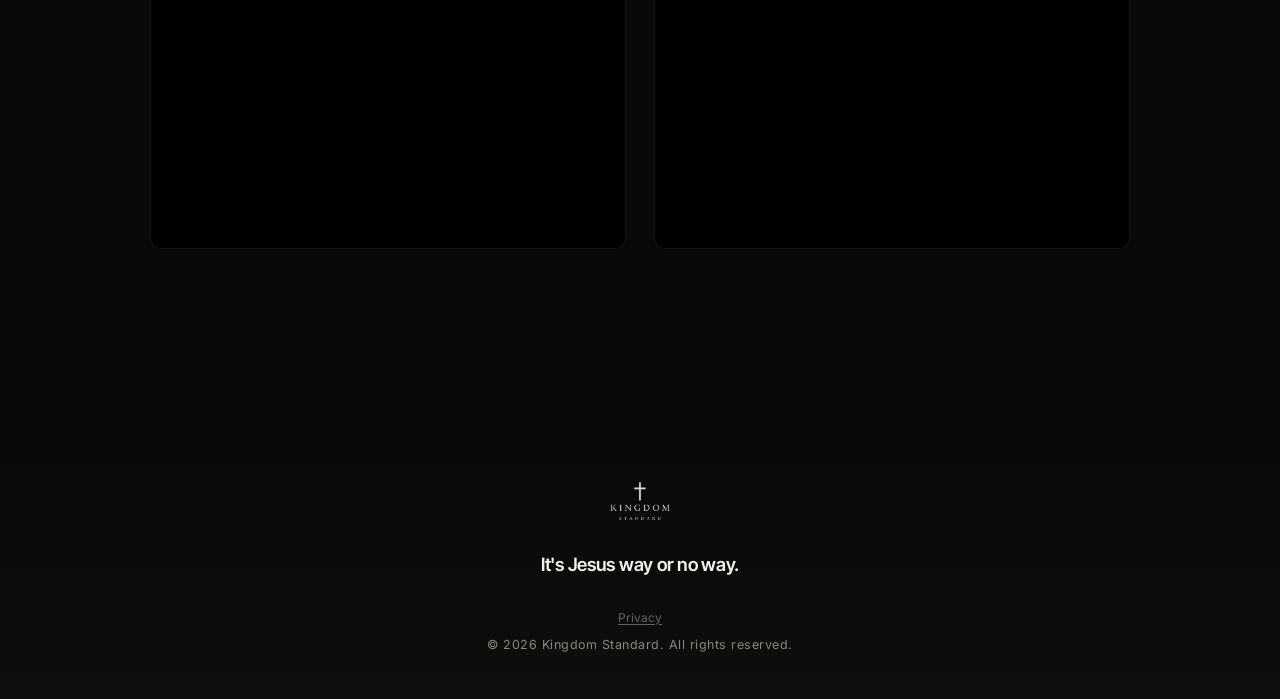
==== commit 315e8831: "Drop the period from the Step 2 label Co-Authored-By: Claude Opus 5.5 <noreply@anthropic.com>" ====
--- a/application-confirmation/index.html
+++ b/application-confirmation/index.html
@@ -50,7 +50,7 @@
       </div>
     </div>
     <p class="add-cal-fallback" id="calFallback">Your calendar invite is in your confirmation email from Calendly.</p>
-    <p class="step-label step-label--spaced">Step 2: Watch this so you know what to expect on our call.</p>
+    <p class="step-label step-label--spaced">Step 2: Watch this so you know what to expect on our call</p>
   </div>
 </section>
 
